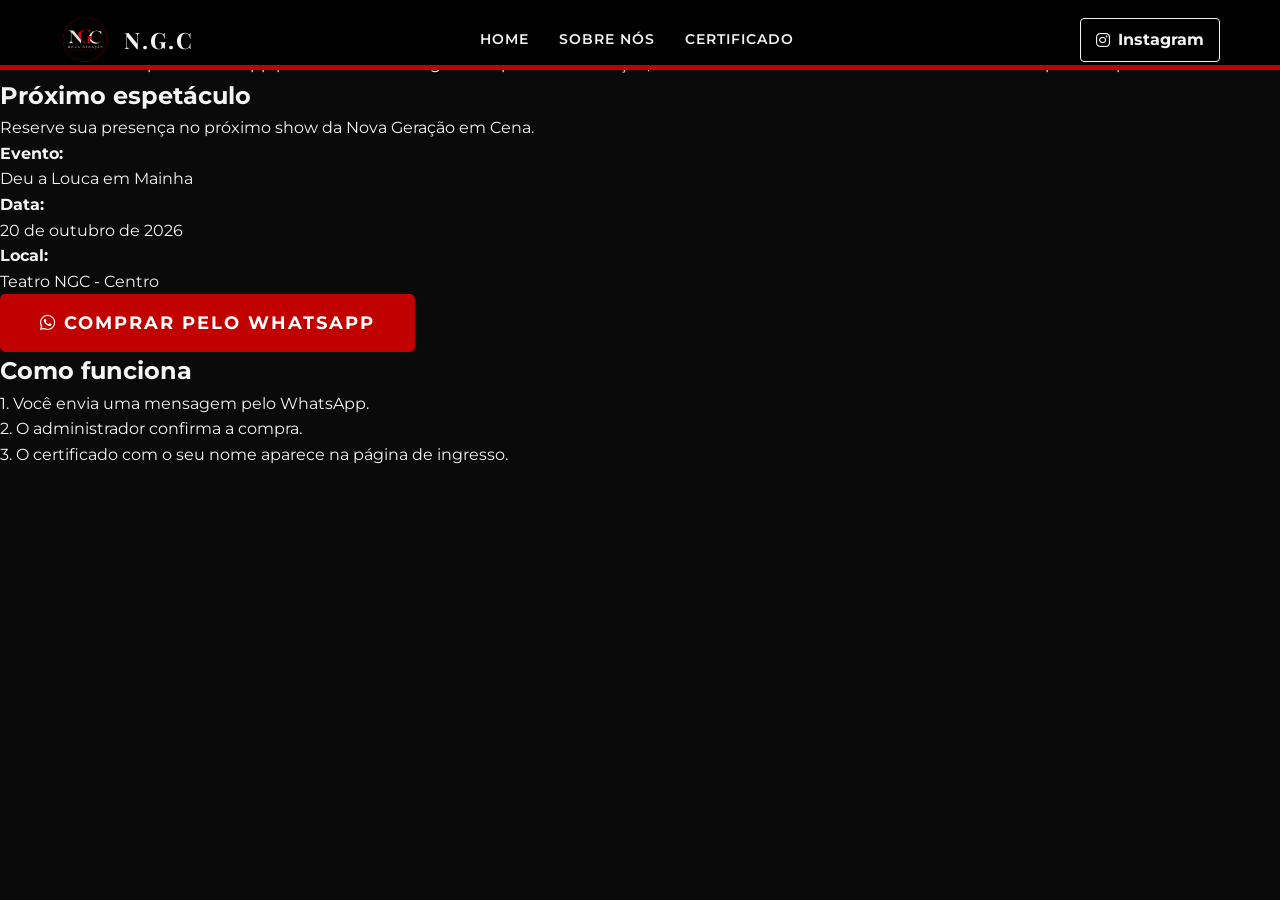
==== compra.html @ 9a59241a "Add files via upload" ====
<!DOCTYPE html>
<html lang="pt-BR">
<head>
    <meta charset="UTF-8">
    <meta name="viewport" content="width=device-width, initial-scale=1.0">
    <title>Compra de Ingresso | Nova Geração em Cena</title>
    <link href="https://fonts.googleapis.com/css2?family=Montserrat:wght@300;400;600;700;800&family=Playfair+Display:ital,wght@0,700;1,700&display=swap" rel="stylesheet">
    <link rel="stylesheet" href="https://cdnjs.cloudflare.com/ajax/libs/font-awesome/6.0.0/css/all.min.css">
    <link rel="stylesheet" href="css/style.css">
</head>
<body data-page="purchase">
    <header>
        <div class="nav-container">
            <div class="logo">
                <img src="css/img/soon.png" alt="Logo Nova Geração em Cena">
                <div class="logo-texto">
                    <h1>N.G.C</h1>
                </div>
            </div>

            <button class="menu-toggle" type="button" aria-label="Abrir menu">
                <i class="fas fa-bars"></i>
            </button>

            <nav class="nav-links" aria-label="Menu principal">
                <a href="index.html">Home</a>
                <a href="sobre/sobre.html">Sobre Nós</a>
                <a href="ingresso.html">Certificado</a>
            </nav>

            <div class="social-header">
                <a href="https://instagram.com/novageracao.encena" target="_blank" rel="noreferrer" class="btn-social"><i class="fab fa-instagram"></i> Instagram</a>
            </div>
        </div>
    </header>

    <main class="page-shell">
        <div class="page-hero">
            <h1>Compra de ingresso</h1>
            <p>Entre em contato pelo WhatsApp para reservar seu ingresso. Após a confirmação, o administrador cadastra o cliente e o certificado passa a aparecer no site.</p>
        </div>

        <section class="purchase-layout">
            <article class="purchase-card">
                <h2>Próximo espetáculo</h2>
                <p>Reserve sua presença no próximo show da Nova Geração em Cena.</p>

                <div class="purchase-list">
                    <div class="list-item">
                        <strong>Evento:</strong>
                        <p>Deu a Louca em Mainha</p>
                    </div>
                    <div class="list-item">
                        <strong>Data:</strong>
                        <p>20 de outubro de 2026</p>
                    </div>
                    <div class="list-item">
                        <strong>Local:</strong>
                        <p>Teatro NGC - Centro</p>
                    </div>
                </div>

                <div class="purchase-cta">
                    <a id="whatsapp-link" class="btn-principal" href="#" target="_blank" rel="noreferrer"><i class="fab fa-whatsapp"></i> Comprar pelo WhatsApp</a>
                </div>
            </article>

            <aside class="info-panel">
                <div class="purchase-card">
                    <h2>Como funciona</h2>
                    <p>1. Você envia uma mensagem pelo WhatsApp.</p>
                    <p>2. O administrador confirma a compra.</p>
                    <p>3. O certificado com o seu nome aparece na página de ingresso.</p>
                </div>
            </aside>
        </section>
    </main>

    <script src="script.js"></script>
</body>
</html>
---- css/style.css ----
:root {
    --cor-fundo: #0a0a0a;
    --cor-texto: #f4f4f4;
    --cor-primaria: #c10000; /* Vermelho Teatral */
    --cor-destaque: #d4af37; /* Dourado da Coroa */
    --fonte-titulo: 'Playfair Display', serif;
    --fonte-texto: 'Montserrat', sans-serif;
}

* {
    margin: 0;
    padding: 0;
    box-sizing: border-box;
}

body {
    background-color: var(--cor-fundo);
    color: var(--cor-texto);
    font-family: var(--fonte-texto);
    line-height: 1.6;
    overflow-x: hidden;
}

a { text-decoration: none; color: inherit; }
ul { list-style: none; }

/* =========================================
   HEADER E NAVEGAÇÃO
   ========================================= */
header {
    background-color: black;
    position: fixed;
    height: 70px;
    width: 100%;
    top: 0;
    z-index: 1000;
    border-bottom: 5px solid var(--cor-primaria);
}

.nav-container {
    display: flex;
    justify-content: space-between;
    align-items: center;
    max-width: 1200px;
    margin: 0 auto;
    padding: 15px 20px;
}

/* Alinha a imagem e o texto lado a lado */
.logo {
    display: flex;
    align-items: center; /* Centraliza verticalmente */
    gap: 14px; /* Espaço entre a imagem e o texto */
}

/* Ajusta a imagem para não ficar gigante */
.logo img {
    height: 50px; /* Ajuste conforme o tamanho da sua logo */
    width: auto;
}

/* Estilo do texto ao lado da logo */
.logo-texto {
    display: flex;
    justify-content: center;
    line-height: 1; /* Deixa as linhas mais juntas */
}

.logo-texto h1 {
    font-family: var(--fonte-titulo); /* Fonte Playfair Display (Serifada) */
    font-size: 1.4rem;
    color: var(--cor-texto); /* Branco */
    letter-spacing: 2px;
    margin: 0;
    font-weight: 700;
}

.logo-texto span {
    font-family: var(--fonte-texto); /* Fonte Montserrat (Sans-serif) */
    font-size: 0.8rem;
    color: var(--cor-primaria); /* Vermelho teatral */
    letter-spacing: 6px; /* Espaçamento maior para dar elegância */
    font-weight: 600;
    margin-top: 2px;
}

.nav-links {
    display: flex;
    gap: 30px;
}

.nav-links a {
    font-weight: 600;
    text-transform: uppercase;
    letter-spacing: 1px;
    font-size: 0.9rem;
    transition: color 0.3s ease;
}

.nav-links a:hover, .nav-links a.active {
    color: var(--cor-primaria);
}

/* Botões Redes Sociais no Header */
.social-header {
    display: flex;
    gap: 15px;
}

.btn-social {
    background: transparent;
    border: 1px solid var(--cor-texto);
    color: var(--cor-texto);
    padding: 8px 15px;
    border-radius: 4px;
    font-weight: bold;
    transition: all 0.3s ease;
    display: flex;
    align-items: center;
    gap: 8px;
}

.btn-social:hover {
    background: var(--cor-primaria);
    border-color: var(--cor-primaria);
    transform: translateY(-3px);
}

.menu-toggle { display: none; cursor: pointer; font-size: 1.5rem; }

/* =========================================
   HERO SECTION (Destaque Principal)
   ========================================= */
.hero {
    height: 95vh;
    background: linear-gradient(rgba(0,0,0,0.7), rgba(0,0,0,0.9)), url('img/background.png') center/cover no-repeat;
    display: flex;
    align-items: center;
    justify-content: center;
    text-align: center;
    padding: 0 1px;
    margin-top: 50px;
}

.hero-content h1 {
    font-family: var(--fonte-titulo);
    font-size: 4rem;
    margin-bottom: 50px;
    text-shadow: 2px 20px 4px rgba(0,0,0,0.8);
}

.hero-content h1 span { color: var(--cor-primaria); font-style: italic; }

.hero-content p {
    font-size: 1.2rem;
    margin-bottom: 30px;
    max-width: 600px;
    margin-inline: auto;
}

.btn-principal {
    background-color: var(--cor-primaria);
    color: white;
    padding: 15px 40px;
    font-size: 1.1rem;
    font-weight: bold;
    border: none;
    border-radius: 5px;
    cursor: pointer;
    text-transform: uppercase;
    letter-spacing: 2px;
    transition: background 0.3s, transform 0.3s;
    display: inline-block;
}

.btn-principal:hover {
    background-color: #a00000;
    transform: scale(1.05);
}

/* =========================================
   SEÇÃO DE POSTS / NOTÍCIAS
   ========================================= */
.section-container {
    max-width: 1200px;
    margin: 80px auto;
    padding: 0 20px;
}

.section-title {
    font-family: var(--fonte-titulo);
    font-size: 2.5rem;
    text-align: center;
    margin-bottom: 50px;
    position: relative;
}

.section-title::after {
    content: '';
    display: block;
    width: 60px;
    height: 3px;
    background-color: var(--cor-primaria);
    margin: 10px auto 0;
}

.grid-posts {
    display: grid;
    grid-template-columns: repeat(auto-fit, minmax(300px, 1fr));
    gap: 30px;
}

.post-card {
    background: #151515;
    border-radius: 8px;
    overflow: hidden;
    transition: transform 0.3s;
    border-bottom: 3px solid transparent;
}

.post-card:hover {
    transform: translateY(-10px);
    border-bottom-color: var(--cor-primaria);
}

.post-img {
    width: 100%;
    height: 200px;
    object-fit: cover;
}

.post-info { padding: 20px; }
.post-info h3 { margin-bottom: 10px; font-family: var(--fonte-titulo); }
.post-info p { color: #aaa; font-size: 0.9rem; margin-bottom: 15px; }
.post-info a { color: var(--cor-primaria); font-weight: bold; }

/* =========================================
   FOOTER
   ========================================= */
footer {
    background-color: #050505;
    text-align: center;
    padding: 40px 20px;
    border-top: 1px solid #222;
    margin-top: 50px;
}

footer p { color: #666; font-size: 0.9rem; }

/* =========================================
   RESPONSIVIDADE (MOBILE)
   ========================================= */
@media (max-width: 768px) {
    .nav-links {
        display: none;
        flex-direction: column;
        position: absolute;
        top: 80px;
        left: 0;
        width: 100%;
        background-color: #0a0a0a;
        padding: 20px;
        border-bottom: 2px solid var(--cor-primaria);
    }

    .nav-links.active { display: flex; }
    .menu-toggle { display: block; }
    .hero-content h1 { font-size: 2.5rem; }
    
    .social-header { display: none; } /* Em mobile, pode esconder ou colocar no menu */
}
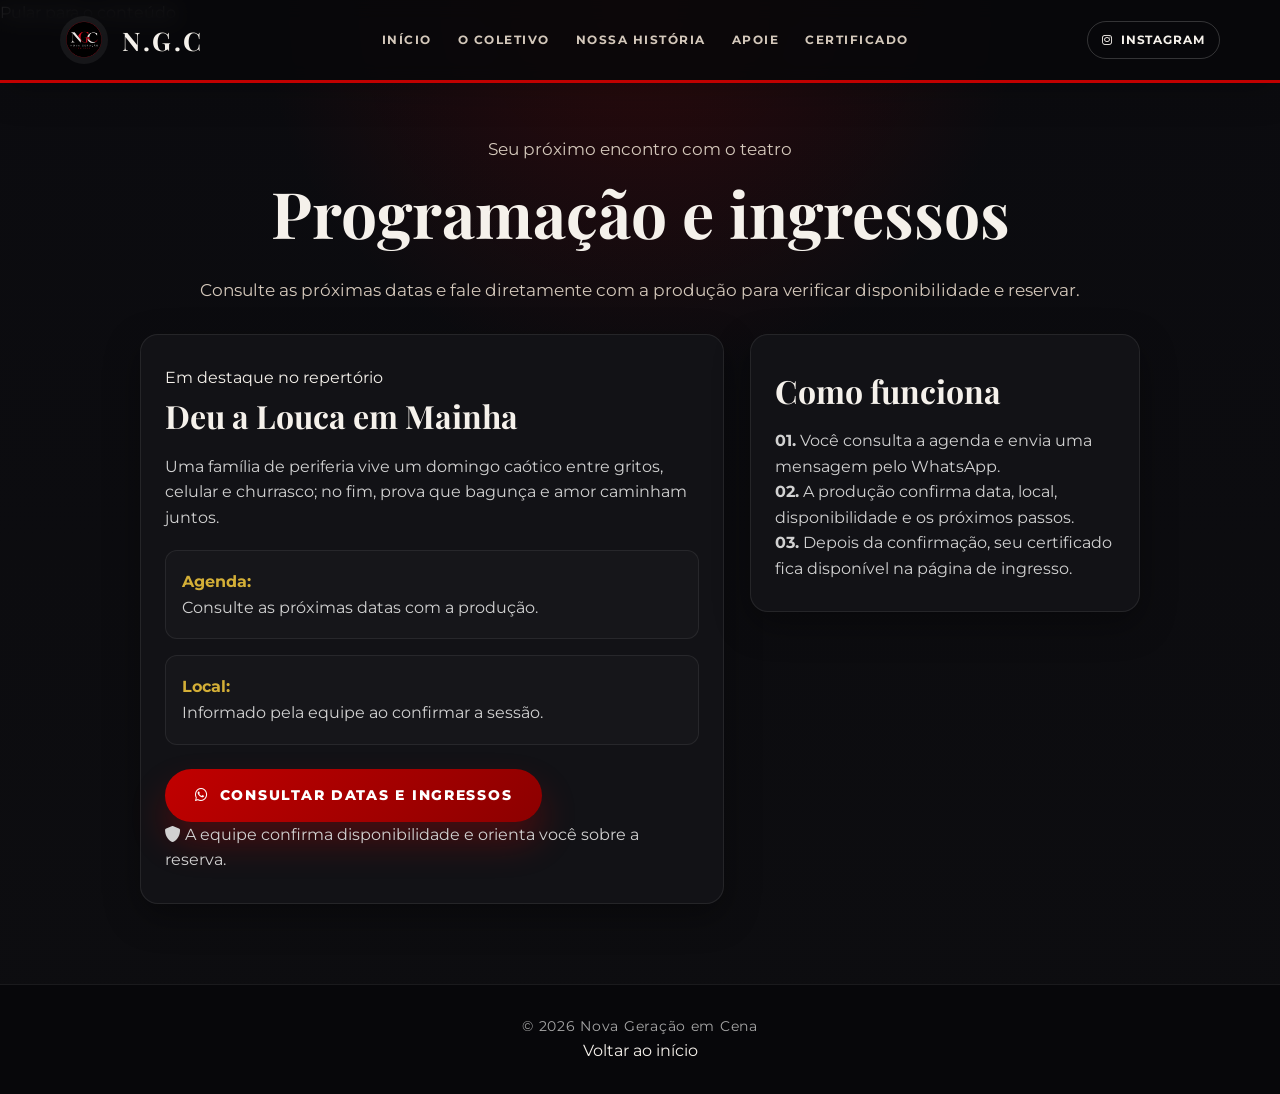
==== commit 0a407eac: "Add files via upload" ====
--- a/compra.html
+++ b/compra.html
@@ -9,6 +9,7 @@
     <link rel="stylesheet" href="css/style.css">
 </head>
 <body data-page="purchase">
+    <a class="skip-link" href="#conteudo">Pular para o conteúdo</a>
     <header>
         <div class="nav-container">
             <div class="logo">
@@ -23,8 +24,10 @@
             </button>
 
             <nav class="nav-links" aria-label="Menu principal">
-                <a href="index.html">Home</a>
-                <a href="sobre/sobre.html">Sobre Nós</a>
+                <a href="index.html">Início</a>
+                <a href="index.html#sobre">O coletivo</a>
+                <a href="sobre/sobre.html">Nossa história</a>
+                <a href="doacao.html">Apoie</a>
                 <a href="ingresso.html">Certificado</a>
             </nav>
 
@@ -34,48 +37,54 @@
         </div>
     </header>
 
-    <main class="page-shell">
+    <main class="page-shell" id="conteudo">
         <div class="page-hero">
-            <h1>Compra de ingresso</h1>
-            <p>Entre em contato pelo WhatsApp para reservar seu ingresso. Após a confirmação, o administrador cadastra o cliente e o certificado passa a aparecer no site.</p>
+            <p class="section-eyebrow">Seu próximo encontro com o teatro</p>
+            <h1>Programação e ingressos</h1>
+            <p>Consulte as próximas datas e fale diretamente com a produção para verificar disponibilidade e reservar.</p>
         </div>
 
         <section class="purchase-layout">
             <article class="purchase-card">
-                <h2>Próximo espetáculo</h2>
-                <p>Reserve sua presença no próximo show da Nova Geração em Cena.</p>
+                <span class="card-label">Em destaque no repertório</span>
+                <h2>Deu a Louca em Mainha</h2>
+                <p>Uma família de periferia vive um domingo caótico entre gritos, celular e churrasco; no fim, prova que bagunça e amor caminham juntos.</p>
 
                 <div class="purchase-list">
                     <div class="list-item">
-                        <strong>Evento:</strong>
-                        <p>Deu a Louca em Mainha</p>
-                    </div>
-                    <div class="list-item">
-                        <strong>Data:</strong>
-                        <p>20 de outubro de 2026</p>
+                        <strong>Agenda:</strong>
+                        <p>Consulte as próximas datas com a produção.</p>
                     </div>
                     <div class="list-item">
                         <strong>Local:</strong>
-                        <p>Teatro NGC - Centro</p>
+                        <p>Informado pela equipe ao confirmar a sessão.</p>
                     </div>
                 </div>
 
                 <div class="purchase-cta">
-                    <a id="whatsapp-link" class="btn-principal" href="#" target="_blank" rel="noreferrer"><i class="fab fa-whatsapp"></i> Comprar pelo WhatsApp</a>
+                    <a id="whatsapp-link" class="btn-principal" href="#" target="_blank" rel="noreferrer"><i class="fab fa-whatsapp" aria-hidden="true"></i> Consultar datas e ingressos</a>
+                    <p class="purchase-contact-note"><i class="fas fa-shield-alt" aria-hidden="true"></i> A equipe confirma disponibilidade e orienta você sobre a reserva.</p>
                 </div>
             </article>
 
             <aside class="info-panel">
                 <div class="purchase-card">
                     <h2>Como funciona</h2>
-                    <p>1. Você envia uma mensagem pelo WhatsApp.</p>
-                    <p>2. O administrador confirma a compra.</p>
-                    <p>3. O certificado com o seu nome aparece na página de ingresso.</p>
+                    <p><strong>01.</strong> Você consulta a agenda e envia uma mensagem pelo WhatsApp.</p>
+                    <p><strong>02.</strong> A produção confirma data, local, disponibilidade e os próximos passos.</p>
+                    <p><strong>03.</strong> Depois da confirmação, seu certificado fica disponível na página de ingresso.</p>
                 </div>
             </aside>
         </section>
     </main>
 
+    <footer class="site-footer">
+        <div class="footer-bottom">
+            <p>© <span id="year"></span> Nova Geração em Cena</p>
+            <a href="index.html" class="admin-link">Voltar ao início</a>
+        </div>
+    </footer>
+
     <script src="script.js"></script>
 </body>
 </html>
--- a/css/style.css
+++ b/css/style.css
@@ -1,8 +1,14 @@
 :root {
-    --cor-fundo: #0a0a0a;
-    --cor-texto: #f4f4f4;
-    --cor-primaria: #c10000; /* Vermelho Teatral */
-    --cor-destaque: #d4af37; /* Dourado da Coroa */
+    --cor-fundo: #0b0b0f;
+    --cor-fundo-2: #17151a;
+    --cor-texto: #f5f1eb;
+    --cor-texto-suave: #d4c8bb;
+    --cor-primaria: #c10000;
+    --cor-primaria-escura: #8c0000;
+    --cor-destaque: #d4af37;
+    --cor-card: rgba(20, 20, 24, 0.9);
+    --cor-borda: rgba(255, 255, 255, 0.08);
+    --sombra: 0 12px 35px rgba(0, 0, 0, 0.35);
     --fonte-titulo: 'Playfair Display', serif;
     --fonte-texto: 'Montserrat', sans-serif;
 }
@@ -13,259 +19,1076 @@
     box-sizing: border-box;
 }
 
+html {
+    scroll-behavior: smooth;
+}
+
 body {
-    background-color: var(--cor-fundo);
+    background:
+        radial-gradient(circle at top, rgba(193, 0, 0, 0.18), transparent 30%),
+        linear-gradient(180deg, var(--cor-fundo) 0%, #0d0d10 100%);
     color: var(--cor-texto);
     font-family: var(--fonte-texto);
     line-height: 1.6;
     overflow-x: hidden;
 }
 
-a { text-decoration: none; color: inherit; }
-ul { list-style: none; }
-
-/* =========================================
-   HEADER E NAVEGAÇÃO
-   ========================================= */
+a {
+    text-decoration: none;
+    color: inherit;
+}
+
+img {
+    max-width: 100%;
+    display: block;
+}
+
+ul {
+    list-style: none;
+}
+
+button, input, textarea, select {
+    font: inherit;
+}
+
 header {
-    background-color: black;
     position: fixed;
-    height: 70px;
-    width: 100%;
-    top: 0;
+    inset: 0 0 auto 0;
     z-index: 1000;
-    border-bottom: 5px solid var(--cor-primaria);
+    background: rgba(8, 8, 10, 0.85);
+    backdrop-filter: blur(10px);
+    border-bottom: 3px solid var(--cor-primaria);
+    box-shadow: 0 10px 35px rgba(0, 0, 0, 0.18);
 }
 
 .nav-container {
-    display: flex;
-    justify-content: space-between;
-    align-items: center;
     max-width: 1200px;
     margin: 0 auto;
-    padding: 15px 20px;
-}
-
-/* Alinha a imagem e o texto lado a lado */
+    padding: 16px 20px;
+    display: flex;
+    justify-content: space-between;
+    align-items: center;
+    gap: 20px;
+}
+
 .logo {
     display: flex;
-    align-items: center; /* Centraliza verticalmente */
-    gap: 14px; /* Espaço entre a imagem e o texto */
-}
-
-/* Ajusta a imagem para não ficar gigante */
+    align-items: center;
+    gap: 14px;
+    min-width: 0;
+}
+
 .logo img {
-    height: 50px; /* Ajuste conforme o tamanho da sua logo */
-    width: auto;
-}
-
-/* Estilo do texto ao lado da logo */
-.logo-texto {
-    display: flex;
+    width: 48px;
+    height: 48px;
+    object-fit: contain;
+    border-radius: 50%;
+    background: rgba(255, 255, 255, 0.06);
+    padding: 4px;
+}
+
+.logo-texto h1 {
+    font-family: var(--fonte-titulo);
+    font-size: clamp(1.2rem, 2vw, 1.7rem);
+    letter-spacing: 0.1em;
+    margin: 0;
+    color: var(--cor-texto);
+}
+
+.nav-links {
+    display: flex;
+    align-items: center;
     justify-content: center;
-    line-height: 1; /* Deixa as linhas mais juntas */
-}
-
-.logo-texto h1 {
-    font-family: var(--fonte-titulo); /* Fonte Playfair Display (Serifada) */
-    font-size: 1.4rem;
-    color: var(--cor-texto); /* Branco */
-    letter-spacing: 2px;
-    margin: 0;
+    gap: 26px;
+    flex: 1;
+}
+
+.nav-links a {
+    position: relative;
+    font-size: 0.78rem;
     font-weight: 700;
-}
-
-.logo-texto span {
-    font-family: var(--fonte-texto); /* Fonte Montserrat (Sans-serif) */
-    font-size: 0.8rem;
-    color: var(--cor-primaria); /* Vermelho teatral */
-    letter-spacing: 6px; /* Espaçamento maior para dar elegância */
-    font-weight: 600;
-    margin-top: 2px;
-}
-
-.nav-links {
-    display: flex;
-    gap: 30px;
-}
-
-.nav-links a {
-    font-weight: 600;
+    letter-spacing: 0.12em;
     text-transform: uppercase;
-    letter-spacing: 1px;
-    font-size: 0.9rem;
-    transition: color 0.3s ease;
-}
-
-.nav-links a:hover, .nav-links a.active {
-    color: var(--cor-primaria);
-}
-
-/* Botões Redes Sociais no Header */
+    color: var(--cor-texto-suave);
+    transition: color 0.25s ease;
+}
+
+.nav-links a::after {
+    content: '';
+    position: absolute;
+    left: 0;
+    bottom: -8px;
+    width: 100%;
+    height: 2px;
+    transform: scaleX(0);
+    transform-origin: left;
+    background: var(--cor-primaria);
+    transition: transform 0.25s ease;
+}
+
+.nav-links a:hover,
+.nav-links a.active {
+    color: var(--cor-texto);
+}
+
+.nav-links a:hover::after,
+.nav-links a.active::after {
+    transform: scaleX(1);
+}
+
 .social-header {
     display: flex;
-    gap: 15px;
+    align-items: center;
+    gap: 12px;
+    flex-wrap: wrap;
 }
 
 .btn-social {
-    background: transparent;
-    border: 1px solid var(--cor-texto);
+    display: inline-flex;
+    align-items: center;
+    justify-content: center;
+    gap: 8px;
+    padding: 9px 14px;
+    border: 1px solid rgba(255, 255, 255, 0.18);
+    border-radius: 999px;
     color: var(--cor-texto);
-    padding: 8px 15px;
-    border-radius: 4px;
-    font-weight: bold;
+    font-size: 0.72rem;
+    font-weight: 700;
+    text-transform: uppercase;
+    letter-spacing: 0.08em;
     transition: all 0.3s ease;
-    display: flex;
-    align-items: center;
-    gap: 8px;
 }
 
 .btn-social:hover {
     background: var(--cor-primaria);
     border-color: var(--cor-primaria);
-    transform: translateY(-3px);
-}
-
-.menu-toggle { display: none; cursor: pointer; font-size: 1.5rem; }
-
-/* =========================================
-   HERO SECTION (Destaque Principal)
-   ========================================= */
+    transform: translateY(-2px);
+    box-shadow: var(--sombra);
+}
+
+.menu-toggle {
+    display: none;
+    align-items: center;
+    justify-content: center;
+    width: 46px;
+    height: 46px;
+    border-radius: 12px;
+    border: 1px solid rgba(255, 255, 255, 0.12);
+    background: rgba(255, 255, 255, 0.02);
+    color: var(--cor-texto);
+    cursor: pointer;
+    font-size: 1.2rem;
+}
+
 .hero {
-    height: 95vh;
-    background: linear-gradient(rgba(0,0,0,0.7), rgba(0,0,0,0.9)), url('img/background.png') center/cover no-repeat;
+    min-height: 100vh;
     display: flex;
     align-items: center;
     justify-content: center;
+    padding: 120px 20px 80px;
+    background:
+        linear-gradient(rgba(0, 0, 0, 0.52), rgba(0, 0, 0, 0.82)),
+        url('img/background.png') center/cover no-repeat;
+}
+
+.hero-content {
+    max-width: 760px;
     text-align: center;
-    padding: 0 1px;
-    margin-top: 50px;
+    animation: fadeUp 0.8s ease both;
 }
 
 .hero-content h1 {
+    font-size: clamp(2.8rem, 7vw, 6rem);
+    line-height: 0.95;
+    margin-bottom: 20px;
     font-family: var(--fonte-titulo);
-    font-size: 4rem;
-    margin-bottom: 50px;
-    text-shadow: 2px 20px 4px rgba(0,0,0,0.8);
-}
-
-.hero-content h1 span { color: var(--cor-primaria); font-style: italic; }
+    letter-spacing: 0.05em;
+    text-transform: uppercase;
+    text-shadow: 0 10px 30px rgba(0, 0, 0, 0.5);
+}
+
+.hero-content h1 span {
+    display: block;
+    color: var(--cor-primaria);
+    font-style: italic;
+}
 
 .hero-content p {
-    font-size: 1.2rem;
-    margin-bottom: 30px;
-    max-width: 600px;
-    margin-inline: auto;
+    max-width: 620px;
+    margin: 0 auto 30px;
+    font-size: clamp(1rem, 2vw, 1.2rem);
+    color: var(--cor-texto-suave);
+}
+
+.hero-actions {
+    display: flex;
+    align-items: center;
+    justify-content: center;
+    gap: 16px;
+    flex-wrap: wrap;
 }
 
 .btn-principal {
-    background-color: var(--cor-primaria);
+    display: inline-flex;
+    align-items: center;
+    justify-content: center;
+    gap: 10px;
+    background: linear-gradient(135deg, var(--cor-primaria), var(--cor-primaria-escura));
     color: white;
-    padding: 15px 40px;
+    padding: 15px 30px;
+    border-radius: 999px;
+    font-size: 0.9rem;
+    font-weight: 800;
+    letter-spacing: 0.12em;
+    text-transform: uppercase;
+    box-shadow: 0 20px 35px rgba(193, 0, 0, 0.3);
+    transition: transform 0.25s ease, box-shadow 0.25s ease;
+}
+
+.btn-principal:hover {
+    transform: translateY(-3px) scale(1.01);
+    box-shadow: 0 24px 40px rgba(193, 0, 0, 0.4);
+}
+
+.btn-secundario {
+    display: inline-flex;
+    align-items: center;
+    justify-content: center;
+    padding: 15px 28px;
+    border-radius: 999px;
+    border: 1px solid rgba(255, 255, 255, 0.2);
+    color: var(--cor-texto);
+    background: rgba(255, 255, 255, 0.03);
+    font-weight: 700;
+    letter-spacing: 0.08em;
+    text-transform: uppercase;
+}
+
+.feature-strip {
+    max-width: 1200px;
+    margin: -30px auto 0;
+    padding: 0 20px;
+    display: grid;
+    grid-template-columns: repeat(3, minmax(0, 1fr));
+    gap: 20px;
+}
+
+.feature-item {
+    background: var(--cor-card);
+    border: 1px solid var(--cor-borda);
+    border-radius: 18px;
+    padding: 24px 20px;
+    box-shadow: var(--sombra);
+    text-align: center;
+    transition: transform 0.25s ease, border-color 0.25s ease;
+}
+
+.feature-item:hover {
+    transform: translateY(-6px);
+    border-color: rgba(193, 0, 0, 0.6);
+}
+
+.feature-item i {
+    font-size: 1.8rem;
+    color: var(--cor-destaque);
+    margin-bottom: 12px;
+}
+
+.feature-item h3 {
     font-size: 1.1rem;
-    font-weight: bold;
-    border: none;
-    border-radius: 5px;
-    cursor: pointer;
+    margin-bottom: 8px;
     text-transform: uppercase;
-    letter-spacing: 2px;
-    transition: background 0.3s, transform 0.3s;
-    display: inline-block;
-}
-
-.btn-principal:hover {
-    background-color: #a00000;
-    transform: scale(1.05);
-}
-
-/* =========================================
-   SEÇÃO DE POSTS / NOTÍCIAS
-   ========================================= */
+    letter-spacing: 0.08em;
+}
+
+.feature-item p {
+    color: var(--cor-texto-suave);
+    font-size: 0.9rem;
+}
+
 .section-container {
     max-width: 1200px;
-    margin: 80px auto;
+    margin: 90px auto;
     padding: 0 20px;
 }
 
 .section-title {
     font-family: var(--fonte-titulo);
-    font-size: 2.5rem;
+    font-size: clamp(2rem, 4vw, 3rem);
     text-align: center;
-    margin-bottom: 50px;
+    margin-bottom: 18px;
     position: relative;
+    text-transform: uppercase;
 }
 
 .section-title::after {
     content: '';
     display: block;
-    width: 60px;
+    width: 70px;
     height: 3px;
-    background-color: var(--cor-primaria);
-    margin: 10px auto 0;
+    background: linear-gradient(90deg, var(--cor-destaque), var(--cor-primaria));
+    margin: 12px auto 0;
+    border-radius: 999px;
 }
 
 .grid-posts {
     display: grid;
-    grid-template-columns: repeat(auto-fit, minmax(300px, 1fr));
-    gap: 30px;
+    grid-template-columns: repeat(auto-fit, minmax(260px, 1fr));
+    gap: 28px;
+    margin-top: 40px;
 }
 
 .post-card {
-    background: #151515;
-    border-radius: 8px;
+    background: rgba(26, 22, 23, 0.96);
+    border: 1px solid var(--cor-borda);
+    border-radius: 18px;
     overflow: hidden;
-    transition: transform 0.3s;
-    border-bottom: 3px solid transparent;
+    box-shadow: var(--sombra);
+    transition: transform 0.3s ease, border-color 0.3s ease, box-shadow 0.3s ease;
 }
 
 .post-card:hover {
     transform: translateY(-10px);
-    border-bottom-color: var(--cor-primaria);
+    border-color: rgba(193, 0, 0, 0.65);
+    box-shadow: 0 22px 40px rgba(0, 0, 0, 0.45);
 }
 
 .post-img {
     width: 100%;
-    height: 200px;
+    height: 220px;
     object-fit: cover;
 }
 
-.post-info { padding: 20px; }
-.post-info h3 { margin-bottom: 10px; font-family: var(--fonte-titulo); }
-.post-info p { color: #aaa; font-size: 0.9rem; margin-bottom: 15px; }
-.post-info a { color: var(--cor-primaria); font-weight: bold; }
-
-/* =========================================
-   FOOTER
-   ========================================= */
+.post-info {
+    padding: 20px 18px 22px;
+}
+
+.post-info h3 {
+    margin-bottom: 10px;
+    font-family: var(--fonte-titulo);
+    font-size: 1.5rem;
+}
+
+.post-info p {
+    color: var(--cor-texto-suave);
+    font-size: 0.92rem;
+    line-height: 1.7;
+}
+
+.reveal {
+    opacity: 0;
+    transform: translateY(30px);
+    transition: opacity 0.6s ease, transform 0.6s ease;
+}
+
+.reveal.visible {
+    opacity: 1;
+    transform: translateY(0);
+}
+
 footer {
-    background-color: #050505;
+    background: #07070a;
+    border-top: 1px solid rgba(255, 255, 255, 0.08);
+    padding: 30px 20px;
     text-align: center;
+}
+
+footer p {
+    color: #a6a6a6;
+    font-size: 0.9rem;
+    letter-spacing: 0.05em;
+}
+
+@keyframes fadeUp {
+    from {
+        opacity: 0;
+        transform: translateY(24px);
+    }
+    to {
+        opacity: 1;
+        transform: translateY(0);
+    }
+}
+
+@media (max-width: 900px) {
+    .nav-container {
+        position: relative;
+    }
+
+    .nav-links {
+        position: absolute;
+        left: 20px;
+        right: 20px;
+        top: calc(100% + 12px);
+        display: flex;
+        flex-direction: column;
+        align-items: flex-start;
+        gap: 14px;
+        padding: 18px 20px;
+        background: rgba(13, 13, 17, 0.97);
+        border: 1px solid var(--cor-borda);
+        border-radius: 16px;
+        box-shadow: var(--sombra);
+        opacity: 0;
+        pointer-events: none;
+        transform: translateY(-10px);
+        transition: all 0.25s ease;
+    }
+
+    .nav-links.active {
+        opacity: 1;
+        pointer-events: auto;
+        transform: translateY(0);
+    }
+
+    .menu-toggle {
+        display: inline-flex;
+        margin-left: auto;
+    }
+
+    .social-header {
+        display: none;
+    }
+
+    .feature-strip {
+        grid-template-columns: 1fr;
+    }
+}
+
+@media (max-width: 560px) {
+    .nav-container {
+        padding: 14px 16px;
+    }
+
+    .hero {
+        padding-top: 110px;
+    }
+
+    .hero-content p {
+        margin-bottom: 22px;
+    }
+
+    .hero-actions {
+        flex-direction: column;
+    }
+
+    .btn-principal,
+    .btn-secundario {
+        width: 100%;
+    }
+
+    .section-container {
+        margin: 70px auto;
+    }
+
+    .post-img {
+        height: 190px;
+    }
+}
+
+.doacao-page {
+    background: linear-gradient(180deg, #0b0b0f 0%, #121214 100%);
+}
+
+.doacao-page .doacao-main {
+    min-height: 100vh;
+    display: flex;
+    align-items: center;
+    justify-content: center;
+    padding: 120px 20px 60px;
+}
+
+.doacao-page .doacao-section {
+    max-width: 1000px;
+    width: 100%;
+    text-align: center;
+}
+
+.doacao-page .doacao-title {
+    font-family: var(--fonte-titulo);
+    font-size: clamp(2.3rem, 5vw, 3.5rem);
+    color: var(--cor-texto);
+    margin-bottom: 10px;
+}
+
+.doacao-page .doacao-title::after {
+    content: '';
+    display: block;
+    width: 90px;
+    height: 4px;
+    margin: 15px auto 0;
+    border-radius: 999px;
+    background: linear-gradient(90deg, var(--cor-destaque), var(--cor-primaria));
+}
+
+.doacao-page .doacao-subtitle {
+    font-size: clamp(1rem, 2vw, 1.2rem);
+    color: var(--cor-texto-suave);
+    margin-bottom: 42px;
+}
+
+.doacao-page .doacao-grid {
+    display: grid;
+    grid-template-columns: minmax(0, 560px);
+    justify-content: center;
+    gap: 30px;
+    margin-bottom: 40px;
+}
+
+.doacao-page .doacao-card {
+    background: rgba(20, 20, 24, 0.9);
+    border: 1px solid var(--cor-borda);
+    border-radius: 20px;
+    padding: 30px 20px;
+    box-shadow: var(--sombra);
+    display: flex;
+    flex-direction: column;
+    align-items: center;
+    transition: transform 0.25s ease, border-color 0.25s ease;
+}
+
+.doacao-page .doacao-card:hover {
+    transform: translateY(-8px);
+    border-color: rgba(193, 0, 0, 0.5);
+}
+
+.doacao-page .doacao-card-icon {
+    width: 78px;
+    height: 78px;
+    display: grid;
+    place-items: center;
+    background: rgba(193, 0, 0, 0.12);
+    border-radius: 50%;
+    color: var(--cor-primaria);
+    font-size: 2.2rem;
+    margin-bottom: 16px;
+}
+
+.doacao-page .doacao-card h2 {
+    font-family: var(--fonte-titulo);
+    font-size: 2rem;
+    margin-bottom: 10px;
+}
+
+.doacao-page .doacao-card p {
+    color: var(--cor-texto-suave);
+    line-height: 1.6;
+    margin-bottom: 18px;
+}
+
+.doacao-page .pix-key-box {
+    width: min(100%, 330px);
+    display: flex;
+    align-items: center;
+    gap: 10px;
+    padding: 8px 8px 8px 14px;
+    background: rgba(255, 255, 255, 0.02);
+    border: 1px solid rgba(255, 255, 255, 0.08);
+    border-radius: 12px;
+    margin: 10px auto 15px;
+}
+
+.doacao-page .pix-key-box span {
+    flex: 1;
+    color: var(--cor-texto);
+    word-break: break-all;
+    text-align: left;
+    font-size: 0.9rem;
+}
+
+.doacao-page .copy-btn {
+    width: 42px;
+    height: 42px;
+    border: none;
+    border-radius: 10px;
+    background: var(--cor-primaria);
+    color: white;
+    cursor: pointer;
+    transition: transform 0.2s ease;
+}
+
+.doacao-page .copy-btn:hover {
+    transform: translateY(-2px);
+}
+
+.doacao-page .pix-feedback {
+    opacity: 0;
+    transform: translateY(8px);
+    transition: all 0.25s ease;
+    color: #7ae37d;
+    font-weight: 700;
+}
+
+.doacao-page .doacao-agradecimento {
+    margin-top: 36px;
+    padding: 22px 18px;
+    display: flex;
+    justify-content: center;
+    align-items: center;
+    gap: 16px;
+    flex-wrap: wrap;
+    background: linear-gradient(90deg, rgba(193, 0, 0, 0.1), rgba(212, 175, 55, 0.08));
+    border-radius: 16px;
+    border: 1px solid rgba(212, 175, 55, 0.2);
+}
+
+.doacao-page .doacao-agradecimento i {
+    color: var(--cor-primaria);
+    font-size: 2rem;
+}
+
+.doacao-page .doacao-agradecimento p {
+    margin: 0;
+    color: var(--cor-texto-suave);
+    font-style: italic;
+}
+
+@media (max-width: 768px) {
+    .doacao-page .doacao-main {
+        padding-top: 100px;
+    }
+
+    .doacao-page .doacao-agradecimento {
+        flex-direction: column;
+        text-align: center;
+    }
+}
+
+.page-shell {
+    width: min(1000px, calc(100% - 32px));
+    margin: 0 auto;
+    padding: 110px 0 80px;
+}
+
+.page-hero {
+    text-align: center;
+    margin-bottom: 30px;
+}
+
+.page-hero h1 {
+    font-family: var(--fonte-titulo);
+    font-size: clamp(2.3rem, 5vw, 4rem);
+    margin-bottom: 12px;
+}
+
+.page-hero p {
+    color: var(--cor-texto-suave);
+    font-size: 1.05rem;
+}
+
+.purchase-layout {
+    display: grid;
+    grid-template-columns: 1.2fr 0.8fr;
+    gap: 26px;
+}
+
+.purchase-card,
+.admin-panel,
+.login-card,
+.certificate-card {
+    background: rgba(20, 20, 24, 0.95);
+    border: 1px solid var(--cor-borda);
+    border-radius: 18px;
+    box-shadow: var(--sombra);
+}
+
+.purchase-card,
+.admin-panel,
+.login-card {
+    padding: 30px 24px;
+}
+
+.purchase-card h2,
+.admin-panel h2,
+.login-card h2 {
+    font-family: var(--fonte-titulo);
+    font-size: 2rem;
+    margin-bottom: 12px;
+}
+
+.purchase-card p,
+.admin-panel p,
+.login-card p,
+.purchase-list p,
+.certificate-empty p {
+    color: #d1d1d1;
+}
+
+.purchase-list {
+    display: flex;
+    flex-direction: column;
+    gap: 16px;
+    margin-top: 20px;
+}
+
+.list-item {
+    background: rgba(255,255,255,0.02);
+    border: 1px solid rgba(255,255,255,0.07);
+    border-radius: 12px;
+    padding: 18px 16px;
+}
+
+.list-item strong {
+    color: var(--cor-destaque);
+}
+
+.purchase-cta {
+    margin-top: 24px;
+}
+
+.form-grid {
+    display: grid;
+    grid-template-columns: repeat(2, minmax(0, 1fr));
+    gap: 18px;
+    margin-top: 22px;
+}
+
+.form-field {
+    display: flex;
+    flex-direction: column;
+    gap: 8px;
+}
+
+.form-field.full {
+    grid-column: 1 / -1;
+}
+
+label {
+    color: #e9e9e9;
+    font-size: 0.9rem;
+    font-weight: 600;
+}
+
+input,
+select {
+    width: 100%;
+    border: 1px solid rgba(255,255,255,0.12);
+    border-radius: 10px;
+    background: rgba(255,255,255,0.02);
+    color: #fff;
+    padding: 14px 16px;
+    outline: none;
+}
+
+input:focus,
+select:focus {
+    border-color: var(--cor-primaria);
+    box-shadow: 0 0 0 3px rgba(193, 0, 0, 0.22);
+}
+
+.form-actions {
+    margin-top: 22px;
+    display: flex;
+    justify-content: flex-end;
+    gap: 12px;
+    flex-wrap: wrap;
+}
+
+.login-wrap {
+    display: grid;
+    place-items: center;
+    min-height: 100vh;
     padding: 40px 20px;
-    border-top: 1px solid #222;
-    margin-top: 50px;
-}
-
-footer p { color: #666; font-size: 0.9rem; }
-
-/* =========================================
-   RESPONSIVIDADE (MOBILE)
-   ========================================= */
+}
+
+.login-card {
+    width: min(480px, 100%);
+}
+
+.login-form {
+    margin-top: 20px;
+    display: flex;
+    flex-direction: column;
+    gap: 18px;
+}
+
+.login-message {
+    min-height: 20px;
+    color: #ffb4b4;
+    font-size: 0.92rem;
+}
+
+.login-message.error {
+    color: #ff8787;
+}
+
+.admin-topbar {
+    display: flex;
+    justify-content: space-between;
+    align-items: center;
+    gap: 12px;
+    margin-bottom: 24px;
+    flex-wrap: wrap;
+}
+
+.admin-panel {
+    margin-top: 28px;
+}
+
+.admin-tabs {
+    display: flex;
+    gap: 8px;
+    border-bottom: 1px solid rgba(255,255,255,0.12);
+    margin-top: 24px;
+}
+
+.admin-tab {
+    border: 0;
+    border-bottom: 3px solid transparent;
+    background: transparent;
+    color: #d1d1d1;
+    padding: 12px 16px;
+    font: inherit;
+    font-weight: 700;
+    cursor: pointer;
+}
+
+.admin-tab.active {
+    border-bottom-color: var(--cor-primaria);
+    color: #fff;
+}
+
+.admin-search {
+    display: grid;
+    gap: 8px;
+    max-width: 620px;
+    margin: 18px 0;
+}
+
+.admin-search p {
+    min-height: 1.4em;
+    margin: 0;
+}
+
+.raffle-controls {
+    display: flex;
+    align-items: flex-end;
+    gap: 14px;
+    margin-top: 22px;
+}
+
+.raffle-controls .form-field {
+    width: min(360px, 100%);
+}
+
+.raffle-controls .admin-action {
+    min-height: 48px;
+    padding: 12px 18px;
+    border: 1px solid var(--cor-primaria);
+    border-radius: 6px;
+    background: var(--cor-primaria);
+    color: #fff;
+    font: inherit;
+    font-weight: 700;
+    cursor: pointer;
+}
+
+.raffle-controls .admin-action:hover,
+.raffle-controls .admin-action:focus-visible {
+    background: var(--cor-primaria-escura);
+}
+
+.raffle-result {
+    max-width: 620px;
+    min-height: 72px;
+    margin-top: 26px;
+    padding: 18px 20px;
+    border-left: 3px solid var(--cor-destaque);
+    background: rgba(255, 255, 255, 0.04);
+}
+
+.raffle-result p {
+    margin: 0;
+}
+
+.raffle-result .raffle-number {
+    margin-bottom: 16px;
+    color: #d1d1d1;
+}
+
+.raffle-number strong {
+    margin-left: 6px;
+    color: var(--cor-destaque);
+    font-size: 1.6rem;
+}
+
+.raffle-result .raffle-winner-label {
+    color: var(--cor-texto-suave);
+    font-size: 0.78rem;
+    font-weight: 700;
+    text-transform: uppercase;
+}
+
+.raffle-result h3 {
+    margin: 2px 0 6px;
+    font-family: var(--fonte-titulo);
+    font-size: 1.7rem;
+}
+
+.raffle-result-empty {
+    color: var(--cor-texto-suave);
+}
+
+.table-wrap {
+    overflow-x: auto;
+    margin-top: 18px;
+}
+
+table {
+    width: 100%;
+    border-collapse: collapse;
+    min-width: 900px;
+}
+
+th,
+td {
+    text-align: left;
+    padding: 14px 12px;
+    border-bottom: 1px solid rgba(255,255,255,0.08);
+    color: #f0f0f0;
+    vertical-align: top;
+}
+
+th {
+    color: var(--cor-destaque);
+    font-size: 0.82rem;
+    text-transform: uppercase;
+    letter-spacing: 0.08rem;
+}
+
+.admin-delete {
+    border: 1px solid rgba(255, 100, 100, 0.45);
+    border-radius: 6px;
+    background: rgba(193, 0, 0, 0.16);
+    color: #ffb4b4;
+    padding: 8px 12px;
+    font: inherit;
+    cursor: pointer;
+}
+
+.admin-delete:hover,
+.admin-delete:focus-visible {
+    background: var(--cor-primaria);
+    color: #fff;
+}
+
+.admin-receipt {
+    border: 1px solid rgba(212, 175, 55, 0.55);
+    border-radius: 6px;
+    background: rgba(212, 175, 55, 0.12);
+    color: #f0d77b;
+    padding: 8px 12px;
+    font: inherit;
+    cursor: pointer;
+    white-space: nowrap;
+}
+
+.admin-receipt:hover,
+.admin-receipt:focus-visible {
+    background: var(--cor-destaque);
+    color: #111;
+}
+
+.empty-state {
+    display: none;
+    padding: 20px;
+    border: 1px dashed rgba(255,255,255,0.16);
+    border-radius: 12px;
+    text-align: center;
+    color: #ddd;
+}
+
+.certificate-card {
+    padding: 34px 28px;
+    text-align: center;
+    max-width: 760px;
+    margin: 20px auto 0 auto;
+}
+
+.certificate-badge {
+    display: inline-block;
+    background: rgba(193, 0, 0, 0.18);
+    color: var(--cor-destaque);
+    border: 1px solid rgba(193, 0, 0, 0.5);
+    padding: 8px 16px;
+    border-radius: 999px;
+    letter-spacing: 0.12rem;
+    text-transform: uppercase;
+    font-weight: 700;
+    font-size: 0.75rem;
+}
+
+.certificate-card h2 {
+    font-family: var(--fonte-titulo);
+    margin: 18px 0 14px;
+    font-size: clamp(2rem, 5vw, 3rem);
+}
+
+.certificate-name {
+    font-size: 1.25rem;
+    margin-bottom: 20px;
+}
+
+.certificate-meta {
+    display: grid;
+    grid-template-columns: repeat(auto-fit, minmax(180px, 1fr));
+    gap: 16px;
+    margin-top: 22px;
+    text-align: left;
+}
+
+.certificate-status {
+    margin-top: 18px;
+    display: inline-block;
+    background: rgba(46, 194, 126, 0.12);
+    color: #6ef0b3;
+    border: 1px solid rgba(46, 194, 126, 0.35);
+    border-radius: 999px;
+    padding: 8px 16px;
+    font-weight: 700;
+}
+
+.certificate-empty {
+    text-align: center;
+    padding: 30px 18px;
+}
+
+@media (max-width: 900px) {
+    .purchase-layout {
+        grid-template-columns: 1fr;
+    }
+}
+
 @media (max-width: 768px) {
-    .nav-links {
-        display: none;
+    .form-grid {
+        grid-template-columns: 1fr;
+    }
+
+    .raffle-controls {
+        align-items: stretch;
         flex-direction: column;
-        position: absolute;
-        top: 80px;
-        left: 0;
+    }
+
+    .raffle-controls .form-field,
+    .raffle-controls .admin-action {
         width: 100%;
-        background-color: #0a0a0a;
-        padding: 20px;
-        border-bottom: 2px solid var(--cor-primaria);
-    }
-
-    .nav-links.active { display: flex; }
-    .menu-toggle { display: block; }
-    .hero-content h1 { font-size: 2.5rem; }
-    
-    .social-header { display: none; } /* Em mobile, pode esconder ou colocar no menu */
-}+    }
+}
+
+@media (max-width: 520px) {
+    .page-shell {
+        padding-top: 100px;
+    }
+
+    .hero-actions,
+    .form-actions {
+        flex-direction: column;
+    }
+
+    .btn-principal,
+    .btn-secundario,
+    .btn-social,
+    .admin-action {
+        width: 100%;
+    }
+}
